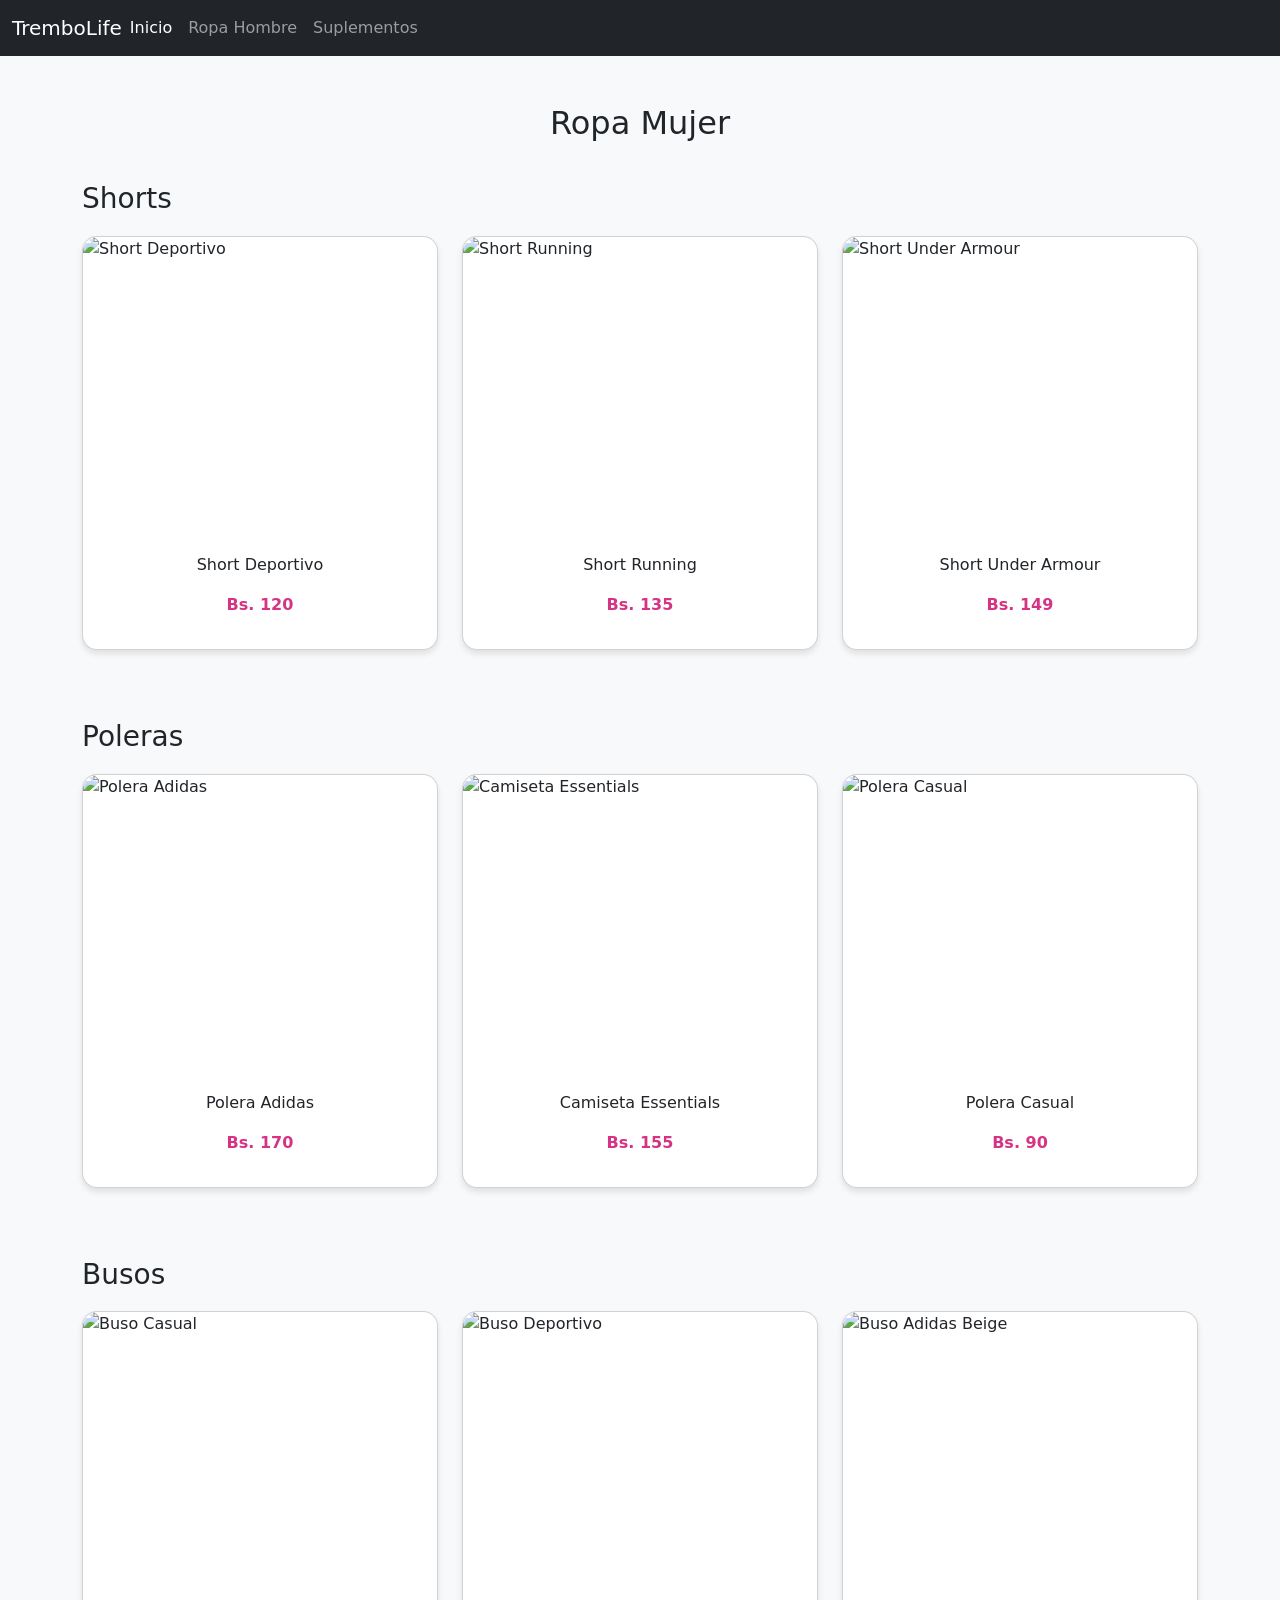
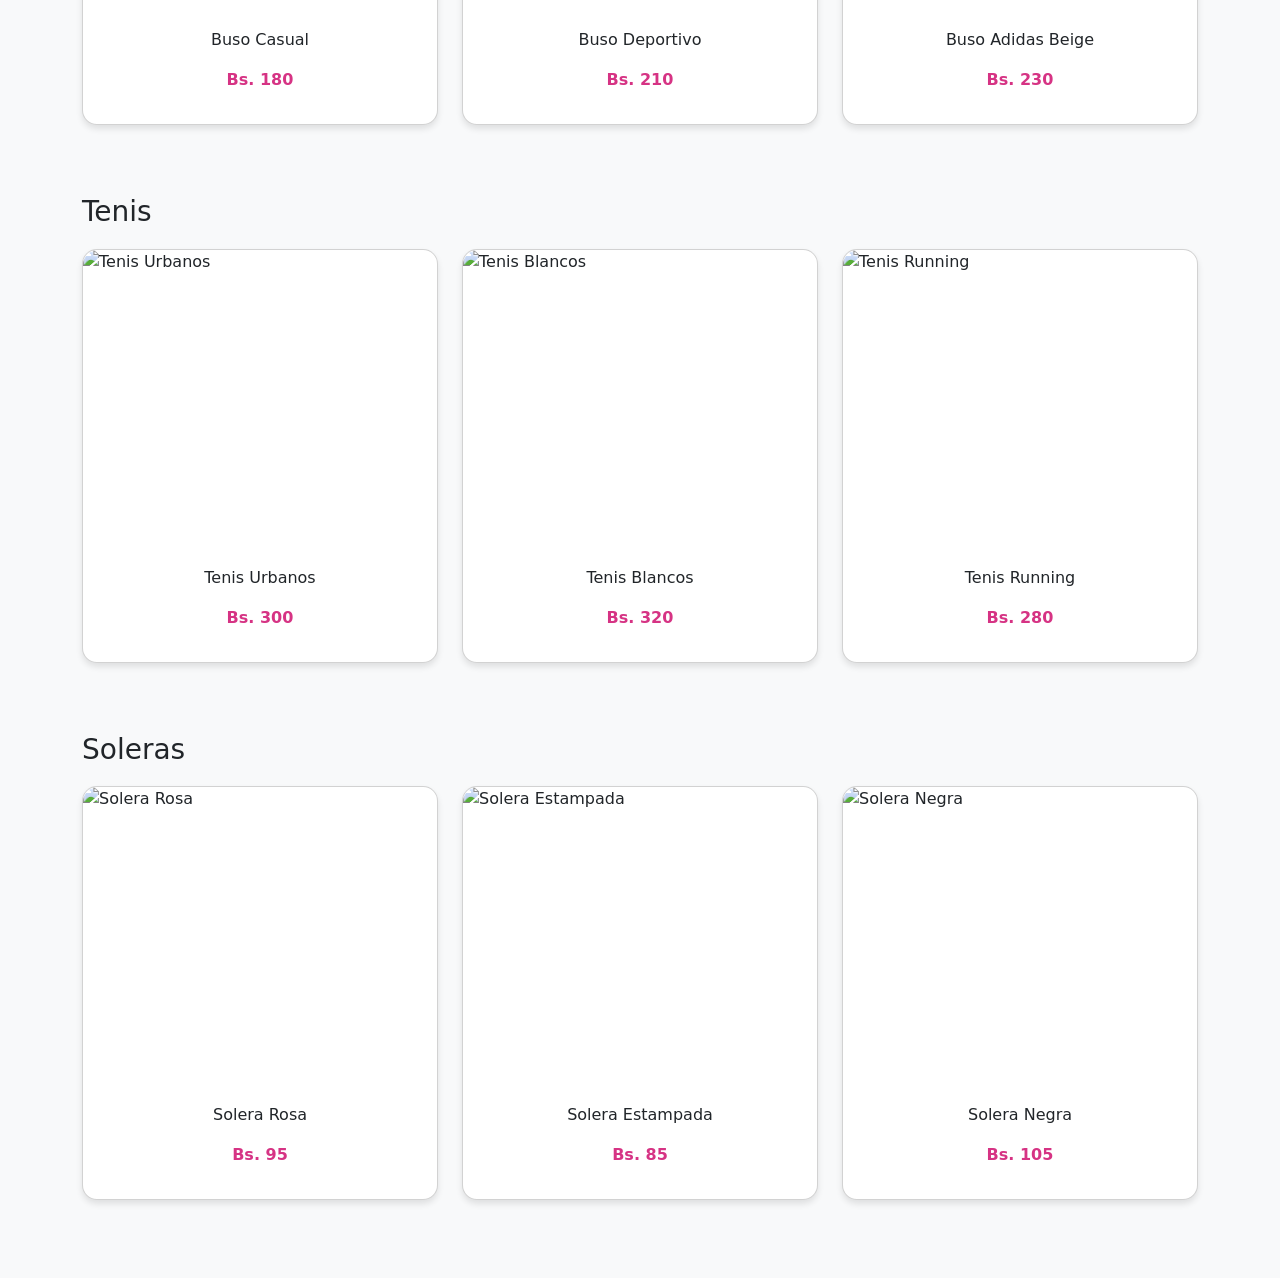
==== ropa_mujer.html @ 54c6fd11 "Initial commit" ====
<!DOCTYPE html>
<html lang="es">
<head>
  <meta charset="UTF-8" />
  <meta name="viewport" content="width=device-width, initial-scale=1.0"/>
  <title>Ropa Mujer - TremboLife</title>
  <!-- Bootstrap CSS -->
  <link href="https://cdn.jsdelivr.net/npm/bootstrap@5.3.0-alpha1/dist/css/bootstrap.min.css" rel="stylesheet"/>
  <style>
    body {
      background-color: #f8f9fa;
    }
    .section-title {
      text-align: center;
      margin-top: 40px;
      margin-bottom: 20px;
    }
    .category-title {
      margin-top: 40px;
      margin-bottom: 20px;
    }
    .card {
      box-shadow: 0 4px 6px rgba(0,0,0,0.1);
      border-radius: 15px;
      margin-bottom: 30px;
    }
    .card img {
      border-top-left-radius: 15px;
      border-top-right-radius: 15px;
      height: 300px;
      object-fit: cover;
    }
    .price {
      font-weight: bold;
      color: #d63384;
    }
    .navbar-nav {
      flex-direction: column;
    }
    .navbar-brand {
      margin-right: auto;
    }
  </style>
</head>
<body>

  <!-- Navbar -->
  <nav class="navbar navbar-expand-lg navbar-dark bg-dark">
    <div class="container-fluid">
      <a class="navbar-brand" href="index.html">TremboLife</a>
      <button class="navbar-toggler" type="button" data-bs-toggle="collapse" data-bs-target="#navbarNavDropdown">
        <span class="navbar-toggler-icon"></span>
      </button>
      <div class="collapse navbar-collapse" id="navbarNavDropdown">
        <ul class="navbar-nav">
          <li class="nav-item">
            <a class="nav-link active" href="index.html">Inicio</a>
          </li>
          <li class="nav-item">
            <a class="nav-link" href="ropa_hombre.html">Ropa Hombre</a>
          </li>
          <li class="nav-item">
            <a class="nav-link" href="suplementos.html">Suplementos</a>
          </li>
        </ul>
      </div>
    </div>
  </nav>

  <!-- Ropa Mujer -->
  <section class="container my-5">
    <h2 class="section-title">Ropa Mujer</h2>
    
    <!-- Shorts -->
    <div class="category-title">
      <h3>Shorts</h3>
    </div>
    <div class="row">
      <div class="col-md-4">
        <div class="card">
          <img src="https://encrypted-tbn0.gstatic.com/images?q=tbn:ANd9GcTvhKceoOEVmLeMMCqI_EHoUJ4Ze1lCBY0XrQ&s" class="card-img-top" alt="Short Deportivo">
          <div class="card-body text-center">
            <p>Short Deportivo</p>
            <p class="price">Bs. 120</p>
          </div>
        </div>
      </div>
      <div class="col-md-4">
        <div class="card">
          <img src="https://www.ostu.com/dw/image/v2/BHFM_PRD/on/demandware.static/-/Sites-storefront_catalog_ostu/default/dw018f767f/images/hi-res/Todo/shorts-deportivos-mujer-40190094-50673_5.jpg?sw=700&sh=700" class="card-img-top" alt="Short Running">
          <div class="card-body text-center">
            <p>Short Running</p>
            <p class="price">Bs. 135</p>
          </div>
        </div>
      </div>
      <div class="col-md-4">
        <div class="card">
          <img src="https://media2.solodeportes.com.ar/media/catalog/product/cache/a0bd03cb38235cf9ca6c3c8cbea4afc1/s/h/short-under-armour-de-running-fly-by-mujer-verde-700021382438304-1.jpg" class="card-img-top" alt="Short Under Armour">
          <div class="card-body text-center">
            <p>Short Under Armour</p>
            <p class="price">Bs. 149</p>
          </div>
        </div>
      </div>
    </div>

    <!-- Poleras -->
    <div class="category-title">
      <h3>Poleras</h3>
    </div>
    <div class="row">
      <div class="col-md-4">
        <div class="card">
          <img src="https://assets.adidas.com/images/w_383,h_383,f_auto,q_auto,fl_lossy,c_fill,g_auto/408be9179b814da098a5af1c0094c0a5_9366/polera-aeroready-train-essentials-3-tiras.jpg" class="card-img-top" alt="Polera Adidas">
          <div class="card-body text-center">
            <p>Polera Adidas</p>
            <p class="price">Bs. 170</p>
          </div>
        </div>
      </div>
      <div class="col-md-4">
        <div class="card">
          <img src="https://assets.adidas.com/images/w_383,h_383,f_auto,q_auto,fl_lossy,c_fill,g_auto/5227807c04be44b288f9af1801140cc4_9366/camiseta-aeroready-train-essentials-3-rayas.jpg" class="card-img-top" alt="Camiseta Essentials">
          <div class="card-body text-center">
            <p>Camiseta Essentials</p>
            <p class="price">Bs. 155</p>
          </div>
        </div>
      </div>
      <div class="col-md-4">
        <div class="card">
          <img src="https://encrypted-tbn0.gstatic.com/images?q=tbn:ANd9GcQPuRl18gIVlrNhRMVxP0N23hLHWRJzbhD4rSsTx39cOkJ1ECqPv7b2ja-C7skpwm8oqXk&usqp=CAU" class="card-img-top" alt="Polera Casual">
          <div class="card-body text-center">
            <p>Polera Casual</p>
            <p class="price">Bs. 90</p>
          </div>
        </div>
      </div>
    </div>

    <!-- Busos -->
    <div class="category-title">
      <h3>Busos</h3>
    </div>
    <div class="row">
      <div class="col-md-4">
        <div class="card">
          <img src="https://encrypted-tbn0.gstatic.com/images?q=tbn:ANd9GcSFqmrtLzNHT-KSynOyA8ZjZ0L-P5pgzOEMPA&s" class="card-img-top" alt="Buso Casual">
          <div class="card-body text-center">
            <p>Buso Casual</p>
            <p class="price">Bs. 180</p>
          </div>
        </div>
      </div>
      <div class="col-md-4">
        <div class="card">
          <img src="https://encrypted-tbn0.gstatic.com/images?q=tbn:ANd9GcT180CVSE2UUvlqANYHaEsqWhu7AJIBBynWXsxDFy9JildeRbl16AfD6z5igOENO3tydDY&usqp=CAU" class="card-img-top" alt="Buso Deportivo">
          <div class="card-body text-center">
            <p>Buso Deportivo</p>
            <p class="price">Bs. 210</p>
          </div>
        </div>
      </div>
      <div class="col-md-4">
        <div class="card">
          <img src="https://media2.solodeportes.com.ar/media/catalog/product/cache/7c4f9b393f0b8cb75f2b74fe5e9e52aa/b/u/buzo-corto-con-capucha-adidas-essentials-3-tiras-mujer-beige-100020ir5394001-1.jpg" class="card-img-top" alt="Buso Adidas Beige">
          <div class="card-body text-center">
            <p>Buso Adidas Beige</p>
            <p class="price">Bs. 230</p>
          </div>
        </div>
      </div>
    </div>

    <!-- Tenis -->
    <div class="category-title">
      <h3>Tenis</h3>
    </div>
    <div class="row">
      <div class="col-md-4">
        <div class="card">
          <img src="https://encrypted-tbn0.gstatic.com/images?q=tbn:ANd9GcRhHUE6FXzh0MawMmWFJ3lFcpJRBdPkZQbp6w&s" class="card-img-top" alt="Tenis Urbanos">
          <div class="card-body text-center">
            <p>Tenis Urbanos</p>
            <p class="price">Bs. 300</p>
          </div>
        </div>
      </div>
      <div class="col-md-4">
        <div class="card">
          <img src="https://encrypted-tbn0.gstatic.com/images?q=tbn:ANd9GcTXjc4Pp28G7GDG6mNJAhFvRrHuJz3zLhWm8A&s" class="card-img-top" alt="Tenis Blancos">
          <div class="card-body text-center">
            <p>Tenis Blancos</p>
            <p class="price">Bs. 320</p>
          </div>
        </div>
      </div>
      <div class="col-md-4">
        <div class="card">
          <img src="https://encrypted-tbn0.gstatic.com/images?q=tbn:ANd9GcRezHxUoaxWsEb5PxATRMcmVfDRmXf1sL4MOcuo2LwNJbhWQkgPaDxWFEohfeFElSaEGz4&usqp=CAU" class="card-img-top" alt="Tenis Running">
          <div class="card-body text-center">
            <p>Tenis Running</p>
            <p class="price">Bs. 280</p>
          </div>
        </div>
      </div>
    </div>

    <!-- Soleras -->
    <div class="category-title">
      <h3>Soleras</h3>
    </div>
    <div class="row">
      <div class="col-md-4">
        <div class="card">
          <img src="https://i.ebayimg.com/images/g/Q7QAAOSwjW5exDN1/s-l1200.jpg" class="card-img-top" alt="Solera Rosa">
          <div class="card-body text-center">
            <p>Solera Rosa</p>
            <p class="price">Bs. 95</p>
          </div>
        </div>
      </div>
      <div class="col-md-4">
        <div class="card">
          <img src="https://encrypted-tbn0.gstatic.com/images?q=tbn:ANd9GcTgrqhZgcorzUlN3EFIUvqRgK3oi_v0FSf1mWh6twX4viV3dWclG9viuwcEVxVPcQeGF7w&usqp=CAU" class="card-img-top" alt="Solera Estampada">
          <div class="card-body text-center">
            <p>Solera Estampada</p>
            <p class="price">Bs. 85</p>
          </div>
        </div>
      </div>
      <div class="col-md-4">
        <div class="card">
          <img src="https://encrypted-tbn0.gstatic.com/images?q=tbn:ANd9GcRBtmEeKyjYBxNMrnPKUBKJOFN1eH3-P8MJHYQmB2dZE7QONvpfvSJaLKf9GVAI6jxdN60&usqp=CAU" class="card-img-top" alt="Solera Negra">
          <div class="card-body text-center">
            <p>Solera Negra</p>
            <p class="price">Bs. 105</p>
          </div>
        </div>
      </div>
    </div>
  </section>

  <!-- Bootstrap JS -->
  <script src="https://cdn.jsdelivr.net/npm/bootstrap@5.3.0-alpha1/dist/js/bootstrap.bundle.min.js"></script>
</body>
</html>
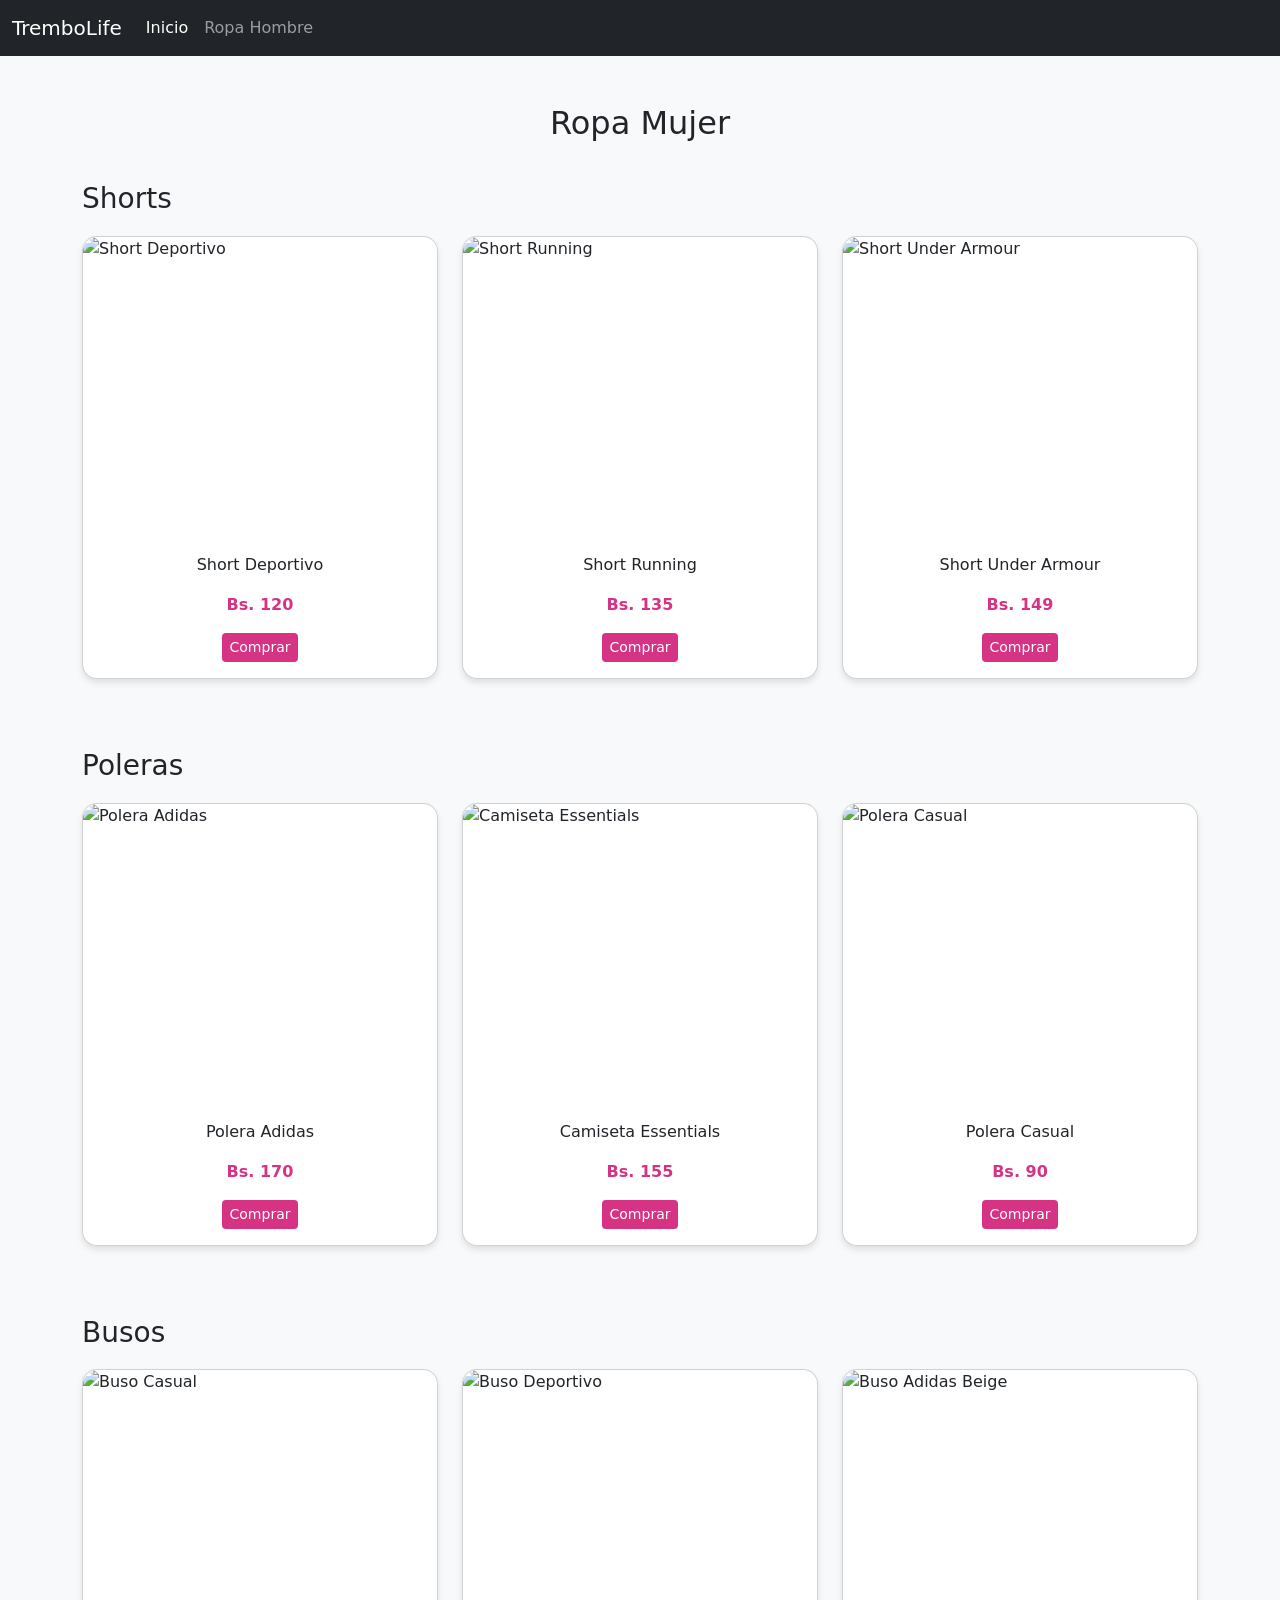
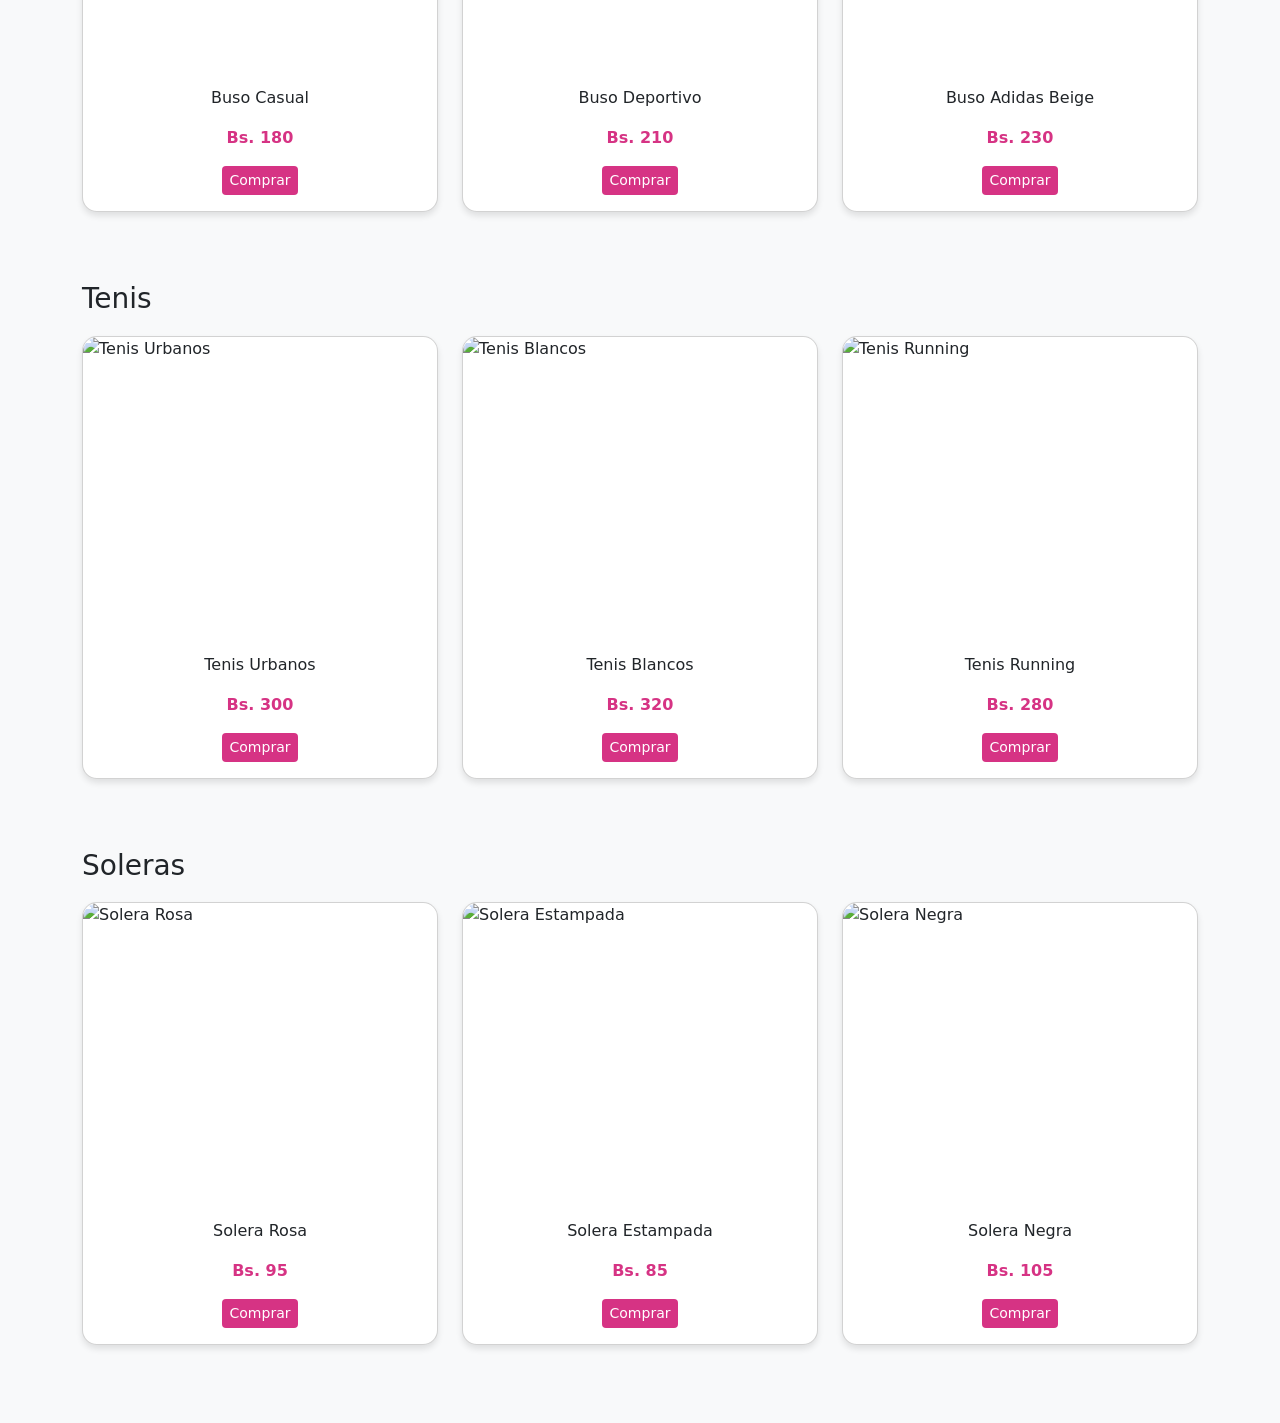
==== commit d65f074b: "05-04-2025 aaa" ====
--- a/ropa_mujer.html
+++ b/ropa_mujer.html
@@ -34,11 +34,12 @@
       font-weight: bold;
       color: #d63384;
     }
-    .navbar-nav {
-      flex-direction: column;
-    }
-    .navbar-brand {
-      margin-right: auto;
+    .btn-comprar {
+      background-color: #d63384;
+      border: none;
+    }
+    .btn-comprar:hover {
+      background-color: #c0266b;
     }
   </style>
 </head>
@@ -48,20 +49,14 @@
   <nav class="navbar navbar-expand-lg navbar-dark bg-dark">
     <div class="container-fluid">
       <a class="navbar-brand" href="index.html">TremboLife</a>
-      <button class="navbar-toggler" type="button" data-bs-toggle="collapse" data-bs-target="#navbarNavDropdown">
-        <span class="navbar-toggler-icon"></span>
-      </button>
-      <div class="collapse navbar-collapse" id="navbarNavDropdown">
-        <ul class="navbar-nav">
+      <div class="collapse navbar-collapse show" id="navbarNavDropdown">
+        <ul class="navbar-nav me-auto mb-2 mb-lg-0">
           <li class="nav-item">
             <a class="nav-link active" href="index.html">Inicio</a>
           </li>
           <li class="nav-item">
             <a class="nav-link" href="ropa_hombre.html">Ropa Hombre</a>
           </li>
-          <li class="nav-item">
-            <a class="nav-link" href="suplementos.html">Suplementos</a>
-          </li>
         </ul>
       </div>
     </div>
@@ -82,6 +77,7 @@
           <div class="card-body text-center">
             <p>Short Deportivo</p>
             <p class="price">Bs. 120</p>
+            <button class="btn btn-comprar btn-sm text-white">Comprar</button>
           </div>
         </div>
       </div>
@@ -91,6 +87,7 @@
           <div class="card-body text-center">
             <p>Short Running</p>
             <p class="price">Bs. 135</p>
+            <button class="btn btn-comprar btn-sm text-white">Comprar</button>
           </div>
         </div>
       </div>
@@ -100,6 +97,7 @@
           <div class="card-body text-center">
             <p>Short Under Armour</p>
             <p class="price">Bs. 149</p>
+            <button class="btn btn-comprar btn-sm text-white">Comprar</button>
           </div>
         </div>
       </div>
@@ -116,6 +114,7 @@
           <div class="card-body text-center">
             <p>Polera Adidas</p>
             <p class="price">Bs. 170</p>
+            <button class="btn btn-comprar btn-sm text-white">Comprar</button>
           </div>
         </div>
       </div>
@@ -125,6 +124,7 @@
           <div class="card-body text-center">
             <p>Camiseta Essentials</p>
             <p class="price">Bs. 155</p>
+            <button class="btn btn-comprar btn-sm text-white">Comprar</button>
           </div>
         </div>
       </div>
@@ -134,6 +134,7 @@
           <div class="card-body text-center">
             <p>Polera Casual</p>
             <p class="price">Bs. 90</p>
+            <button class="btn btn-comprar btn-sm text-white">Comprar</button>
           </div>
         </div>
       </div>
@@ -150,6 +151,7 @@
           <div class="card-body text-center">
             <p>Buso Casual</p>
             <p class="price">Bs. 180</p>
+            <button class="btn btn-comprar btn-sm text-white">Comprar</button>
           </div>
         </div>
       </div>
@@ -159,6 +161,7 @@
           <div class="card-body text-center">
             <p>Buso Deportivo</p>
             <p class="price">Bs. 210</p>
+            <button class="btn btn-comprar btn-sm text-white">Comprar</button>
           </div>
         </div>
       </div>
@@ -168,6 +171,7 @@
           <div class="card-body text-center">
             <p>Buso Adidas Beige</p>
             <p class="price">Bs. 230</p>
+            <button class="btn btn-comprar btn-sm text-white">Comprar</button>
           </div>
         </div>
       </div>
@@ -184,6 +188,7 @@
           <div class="card-body text-center">
             <p>Tenis Urbanos</p>
             <p class="price">Bs. 300</p>
+            <button class="btn btn-comprar btn-sm text-white">Comprar</button>
           </div>
         </div>
       </div>
@@ -193,6 +198,7 @@
           <div class="card-body text-center">
             <p>Tenis Blancos</p>
             <p class="price">Bs. 320</p>
+            <button class="btn btn-comprar btn-sm text-white">Comprar</button>
           </div>
         </div>
       </div>
@@ -202,6 +208,7 @@
           <div class="card-body text-center">
             <p>Tenis Running</p>
             <p class="price">Bs. 280</p>
+            <button class="btn btn-comprar btn-sm text-white">Comprar</button>
           </div>
         </div>
       </div>
@@ -218,6 +225,7 @@
           <div class="card-body text-center">
             <p>Solera Rosa</p>
             <p class="price">Bs. 95</p>
+            <button class="btn btn-comprar btn-sm text-white">Comprar</button>
           </div>
         </div>
       </div>
@@ -227,6 +235,7 @@
           <div class="card-body text-center">
             <p>Solera Estampada</p>
             <p class="price">Bs. 85</p>
+            <button class="btn btn-comprar btn-sm text-white">Comprar</button>
           </div>
         </div>
       </div>
@@ -236,6 +245,7 @@
           <div class="card-body text-center">
             <p>Solera Negra</p>
             <p class="price">Bs. 105</p>
+            <button class="btn btn-comprar btn-sm text-white">Comprar</button>
           </div>
         </div>
       </div>
@@ -245,4 +255,4 @@
   <!-- Bootstrap JS -->
   <script src="https://cdn.jsdelivr.net/npm/bootstrap@5.3.0-alpha1/dist/js/bootstrap.bundle.min.js"></script>
 </body>
-</html>
+</html>
